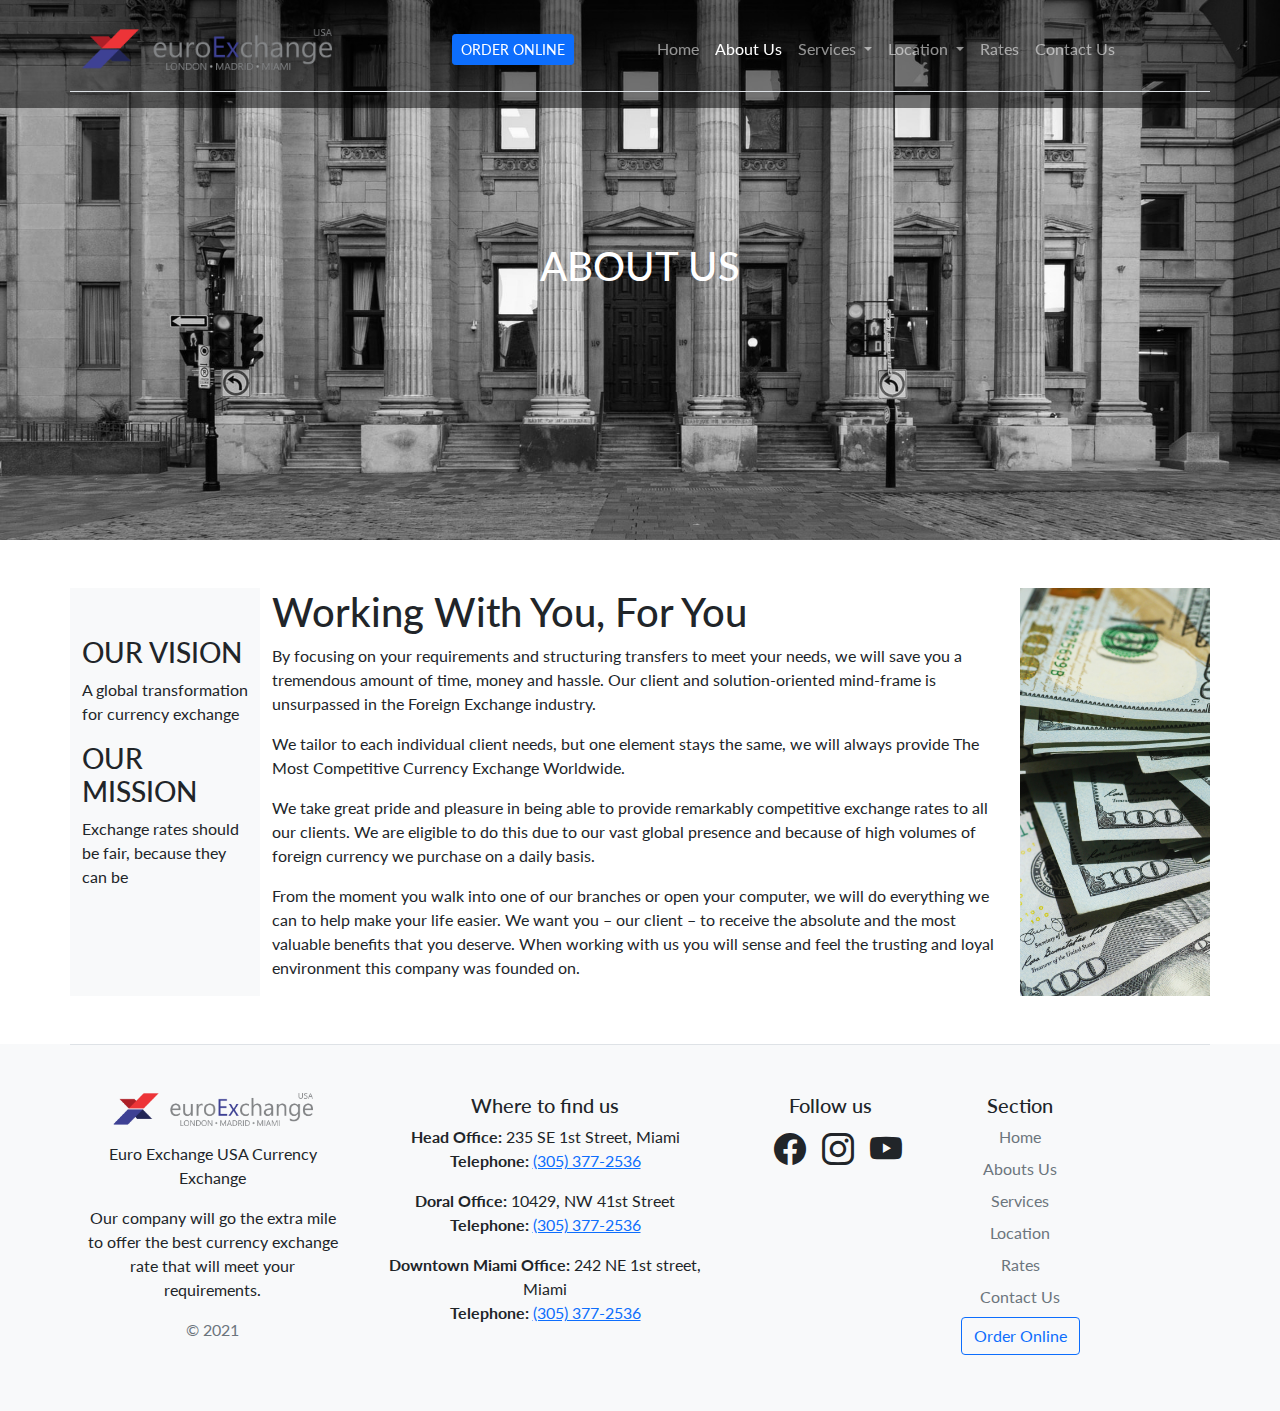
==== about-us.html @ 1824eb9c "Second commit wiht several changes on design" ====
<!DOCTYPE html>
<html lang="en">
  <head>
    <meta charset="UTF-8" />
    <meta http-equiv="X-UA-Compatible" content="IE=edge" />
    <meta name="viewport" content="width=device-width, initial-scale=1.0" />
    <link rel="stylesheet" href="css/bootstrap.min.css" />
    <link rel="stylesheet" href="css/custom.css" />
    <link rel="shorcut icon" href="img/favicon.ico" type="image/x-icon" />
    <link
      rel="stylesheet"
      href="https://cdn.jsdelivr.net/npm/bootstrap-icons@1.8.3/font/bootstrap-icons.css"
    />
    <link
      href="https://fonts.googleapis.com/css2?family=Lato:ital,wght@0,100;0,300;0,400;0,700;0,900;1,100;1,300;1,700;1,900&display=swap"
      rel="stylesheet"
    />
    <title>About Us | EuroExchangeUSA</title>
  </head>
  <body>
    <nav
      class="navbar fixed-top navbar-expand-lg navbar-dark bg-black"
      style="--bs-bg-opacity: 0.5"
    >
      <div
        class="container d-flex flex-wrap align-items-center justify-content-center justify-content-md-between py-3 mb-2 border-bottom"
      >
        <a
          class="navbar-brand d-flex col-md-3 mb-2 mb-md-0 text-dark text-decoration-none"
          href="index.html"
        >
          <img src="img/euro_logo.png" width="250px" alt="" />
        </a>
        <button
          class="navbar-toggler"
          type="button"
          data-bs-toggle="collapse"
          data-bs-target="#navbarSupportedContent"
          aria-controls="navbarSupportedContent"
          aria-expanded="false"
          aria-label="Toggle navigation"
        >
          <span class="navbar-toggler-icon"></span>
        </button>

        <div
          class="collapse navbar-collapse col-9 col-md-auto mb-2 justify-content-evenly mb-md-0"
          id="navbarSupportedContent"
        >
          <div class="d-flex">
            <a
              href="https://xchangeofamerica.com/"
              class="text-decoration-none btn btn-sm btn-primary"
              >ORDER ONLINE</a
            >
          </div>

          <ul class="navbar-nav mb-2 mb-lg-0">
            <li class="nav-item">
              <a class="nav-link" aria-current="page" href="index.html">Home</a>
            </li>
            <li class="nav-item">
              <a class="nav-link active" href="about-us.html">About Us</a>
            </li>
            <li class="nav-item dropdown">
              <a
                class="nav-link dropdown-toggle"
                href="services.html"
                id="navbarDropdown1"
                role="button"
                data-bs-toggle="dropdown"
                aria-expanded="false"
              >
                Services
              </a>
              <ul class="dropdown-menu" aria-labelledby="navbarDropdown1">
                <li>
                  <a class="dropdown-item" href="services.html">Our Services</a>
                </li>
                <li><hr class="dropdown-divider" /></li>
                <li>
                  <a class="dropdown-item" href="https://xchangeofamerica.com/"
                    >Buy Sell Currency</a
                  >
                </li>
                <li>
                  <a class="dropdown-item" href="currency-exchange.html"
                    >Currency Exchange</a
                  >
                </li>
              </ul>
            </li>
            <li class="nav-item dropdown">
              <a
                class="nav-link dropdown-toggle"
                href="locations.html"
                id="navbarDropdown2"
                role="button"
                data-bs-toggle="dropdown"
                aria-expanded="false"
              >
                Location
              </a>
              <ul class="dropdown-menu" aria-labelledby="navbarDropdown2">
                <li>
                  <a class="dropdown-item" href="locations.html">Maimi, FL</a>
                </li>
                <li>
                  <a class="dropdown-item" href="location-doral.html"
                    >Doral, FL</a
                  >
                </li>
              </ul>
            </li>
            <li class="nav-item">
              <a class="nav-link" href="rates.html">Rates</a>
            </li>
            <li class="nav-item">
              <a class="nav-link" href="contact-us.html">Contact Us</a>
            </li>
          </ul>
        </div>
      </div>
    </nav>

    <main>
      <section
        class="bg-container-img position-relative"
        style="
          background-image: url(img/bank.jpg);
          background-position: 50% 40%;
        "
      >
        <div
          class="container position-absolute top-50 start-50 translate-middle"
        >
          <div class="text-center">
            <h1 class="text-center text-white">ABOUT US</h1>
          </div>
        </div>
      </section>

      <section>
        <div class="container mt-5">
          <div class="row">
            <div class="col-md-2 bg-light">
              <div class="pt-5">
                <h3>OUR VISION</h3>
                <p>A global transformation for currency exchange</p>
                <h3>OUR MISSION</h3>
                <p>Exchange rates should be fair, because they can be</p>
              </div>
            </div>
            <div class="col-md-8">
              <h1>Working With You, For You</h1>
              <p>
                By focusing on your requirements and structuring transfers to
                meet your needs, we will save you a tremendous amount of time,
                money and hassle. Our client and solution-oriented mind-frame is
                unsurpassed in the Foreign Exchange industry.
              </p>
              <p>
                We tailor to each individual client needs, but one element stays
                the same, we will always provide The Most Competitive Currency
                Exchange Worldwide.
              </p>
              <p>
                We take great pride and pleasure in being able to provide
                remarkably competitive exchange rates to all our clients. We are
                eligible to do this due to our vast global presence and because
                of high volumes of foreign currency we purchase on a daily
                basis.
              </p>
              <p>
                From the moment you walk into one of our branches or open your
                computer, we will do everything we can to help make your life
                easier. We want you – our client – to receive the absolute and
                the most valuable benefits that you deserve. When working with
                us you will sense and feel the trusting and loyal environment
                this company was founded on.
              </p>
            </div>
            <div
              class="col-md-2"
              style="
                background-image: url(img/dollar-two.jpg);
                background-size: cover;
              "
            >
              <div></div>
            </div>
          </div>
        </div>
      </section>
    </main>

    <footer class="bg-light">
      <div class="container">
        <div class="row row-col-4 py-5 mt-5 border-top">
          <div class="col-md-3 text-center">
            <a
              href="index.html"
              class="d-flex align-items-center mb-3 link-dark text-decoration-none"
            >
              <img
                src="img/euro_logo.png"
                alt="EuroExchangeUSA Bank Logo"
                style="width: 200px"
                class="rounded mx-auto"
              />
            </a>
            <p>Euro Exchange USA Currency Exchange</p>
            <p>
              Our company will go the extra mile to offer the best currency
              exchange rate that will meet your requirements.
            </p>
            <p class="text-muted">&copy; 2021</p>
          </div>

          <div class="col-md-4 text-center">
            <h5>Where to find us</h5>
            <div class="col-md-12">
              <p>
                <b>Head Office:</b> 235 SE 1st Street, Miami <br />
                <b>Telephone:</b> <a href="tel:+13053772536">(305) 377-2536</a>
              </p>
            </div>

            <div class="col-md-12">
              <p>
                <b>Doral Office:</b> 10429, NW 41st Street <br />
                <b>Telephone:</b> <a href="tel:+13053772536">(305) 377-2536</a>
              </p>
            </div>

            <div class="col-md-12">
              <p>
                <b>Downtown Miami Office:</b> 242 NE 1st street, Miami <br />
                <b>Telephone:</b> <a href="tel:+13053772536">(305) 377-2536</a>
              </p>
            </div>
          </div>

          <div class="col-md-2 text-center">
            <h5>Follow us</h5>
            <ul class="list-unstyled d-flex justify-content-center">
              <li class="ms-3">
                <a
                  class="link-dark"
                  href="https://www.facebook.com/EuroExchangeUSA/"
                >
                  <i class="bi bi-facebook" style="font-size: 2rem"></i>
                </a>
              </li>
              <li class="ms-3">
                <a
                  class="link-dark"
                  href="https://www.instagram.com/euroexchange/"
                  ><i class="bi bi-instagram" style="font-size: 2rem"></i
                ></a>
              </li>
              <li class="ms-3">
                <a class="link-dark" href="#"
                  ><i class="bi bi-youtube" style="font-size: 2rem"></i
                ></a>
              </li>
            </ul>
          </div>

          <div class="col-md-2 text-center">
            <h5>Section</h5>
            <ul class="nav flex-column">
              <li class="nav-item mb-2">
                <a href="index.html" class="nav-link p-0 text-muted">Home</a>
              </li>
              <li class="nav-item mb-2">
                <a href="about-us.html" class="nav-link p-0 text-muted"
                  >Abouts Us</a
                >
              </li>
              <li class="nav-item mb-2">
                <a href="services.html" class="nav-link p-0 text-muted"
                  >Services</a
                >
              </li>
              <li class="nav-item mb-2">
                <a href="locations.html" class="nav-link p-0 text-muted"
                  >Location</a
                >
              </li>
              <li class="nav-item mb-2">
                <a href="rates.html" class="nav-link p-0 text-muted">Rates</a>
              </li>
              <li class="nav-item mb-2">
                <a href="contact-us.html" class="nav-link p-0 text-muted"
                  >Contact Us</a
                >
              </li>
              <li class="nav-item mb-2">
                <a
                  href="https://xchangeofamerica.com/"
                  class="btn btn-outline-primary"
                  >Order Online</a
                >
              </li>
            </ul>
          </div>
        </div>
      </div>
    </footer>

    <script src="js/bootstrap.bundle.min.js"></script>
    <script src="js/custom.js"></script>
  </body>
</html>
---- css/custom.css ----
body {
  font-family: "Lato", sans-serif;
}

/* To top Button */
#btn-back-to-top {
  position: fixed;
  bottom: 20px;
  right: 20px;
  display: none;
}

/* */
.container-contact-map {
  max-width: 29rem;
  margin-left: auto;
  margin-right: auto;
}

.container-contact-us {
  max-width: 40rem;
  margin-left: auto;
  margin-right: auto;
}

#map {
  height: 868px;
  width: 100%;
}

.background-container {
  background-color: rgba(0, 0, 0, 0.5) !important;
  height: 100%;
  width: auto;
  z-index: 999;
}

.background-image {
  background-image: url(/img/image.png);
  background-position: center;
  background-repeat: repeat;
}

/*  */

.home .carousel-item {
  min-height: 70vh;
  background-position: center;
  background-size: cover;
  position: relative;
  z-index: 1;
}
.home .carousel-item:before {
  content: "";
  position: absolute;
  left: 0;
  top: 0;
  width: 100%;
  height: 100%;
  background-color: rgba(0, 0, 0, 0.5);
  z-index: -1;
}
.home .carousel-item .container {
  position: absolute;
  left: 50%;
  top: 50%;
  transform: translate(-50%, -50%);
  text-align: center;
}
.home .carousel-item h2 {
  font-size: 80px;
  color: #ffffff;
  margin: 0 0 10px;
  opacity: 0;
}
.home .carousel-item p {
  font-size: 30px;
  margin: 0;
  color: #eeeeee;
  opacity: 0;
}
.home .carousel-item.active h2 {
  animation: fadeInLeft 0.5s ease forwards;
}
.home .carousel-item.active p {
  animation: fadeInRight 0.5s ease forwards;
}

@keyframes fadeInLeft {
  0% {
    opacity: 0;
    transform: translateX(-30px);
  }
  100% {
    opacity: 1;
    transform: translateX(0px);
  }
}
@keyframes fadeInRight {
  0% {
    opacity: 0;
    transform: translateX(30px);
  }
  100% {
    opacity: 1;
    transform: translateX(0px);
  }
}

/* Background Container */

.bg-container-img {
  height: 60vh;
  width: 100%;
  background-size: cover;
  background-repeat: no-repeat;
}
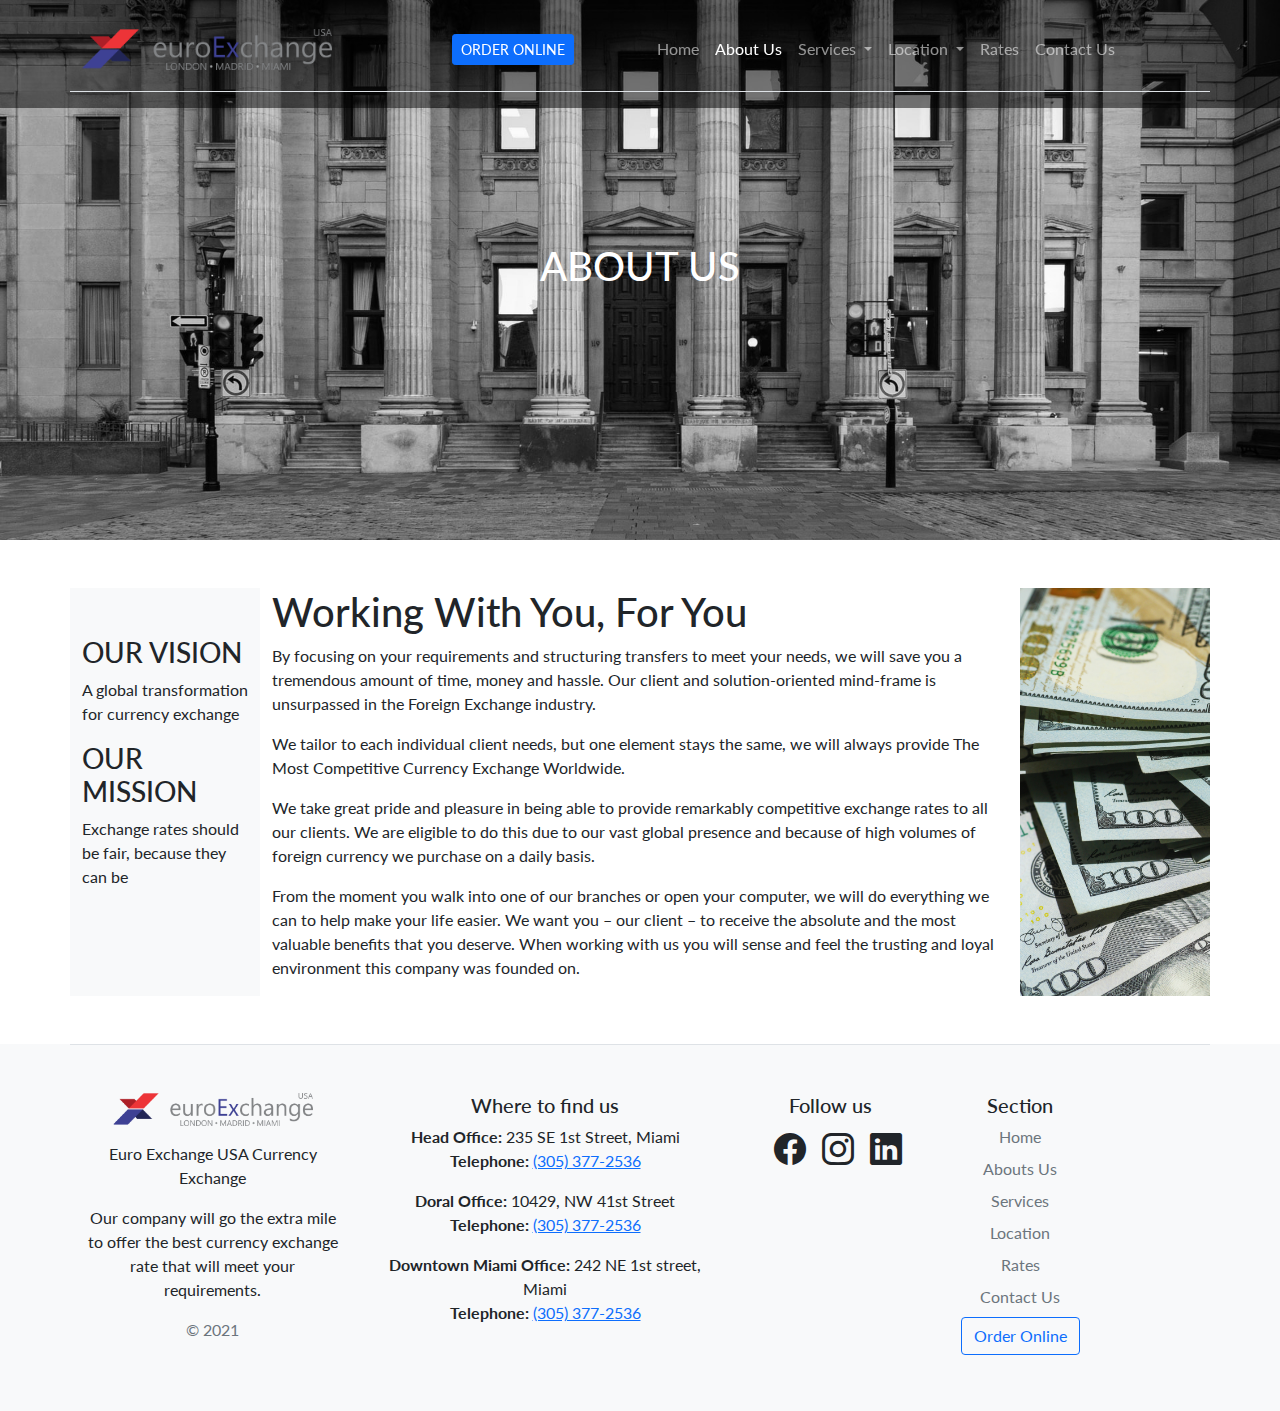
==== commit c38e4697: "Made changes in footer" ====
--- a/about-us.html
+++ b/about-us.html
@@ -260,8 +260,10 @@
                 ></a>
               </li>
               <li class="ms-3">
-                <a class="link-dark" href="#"
-                  ><i class="bi bi-youtube" style="font-size: 2rem"></i
+                <a
+                  class="link-dark"
+                  href="https://www.linkedin.com/company/euroexchangegroup/about/"
+                  ><i class="bi bi-linkedin" style="font-size: 2rem"></i
                 ></a>
               </li>
             </ul>
--- a/css/custom.css
+++ b/css/custom.css
@@ -33,12 +33,6 @@
   height: 100%;
   width: auto;
   z-index: 999;
-}
-
-.background-image {
-  background-image: url(/img/image.png);
-  background-position: center;
-  background-repeat: repeat;
 }
 
 /*  */
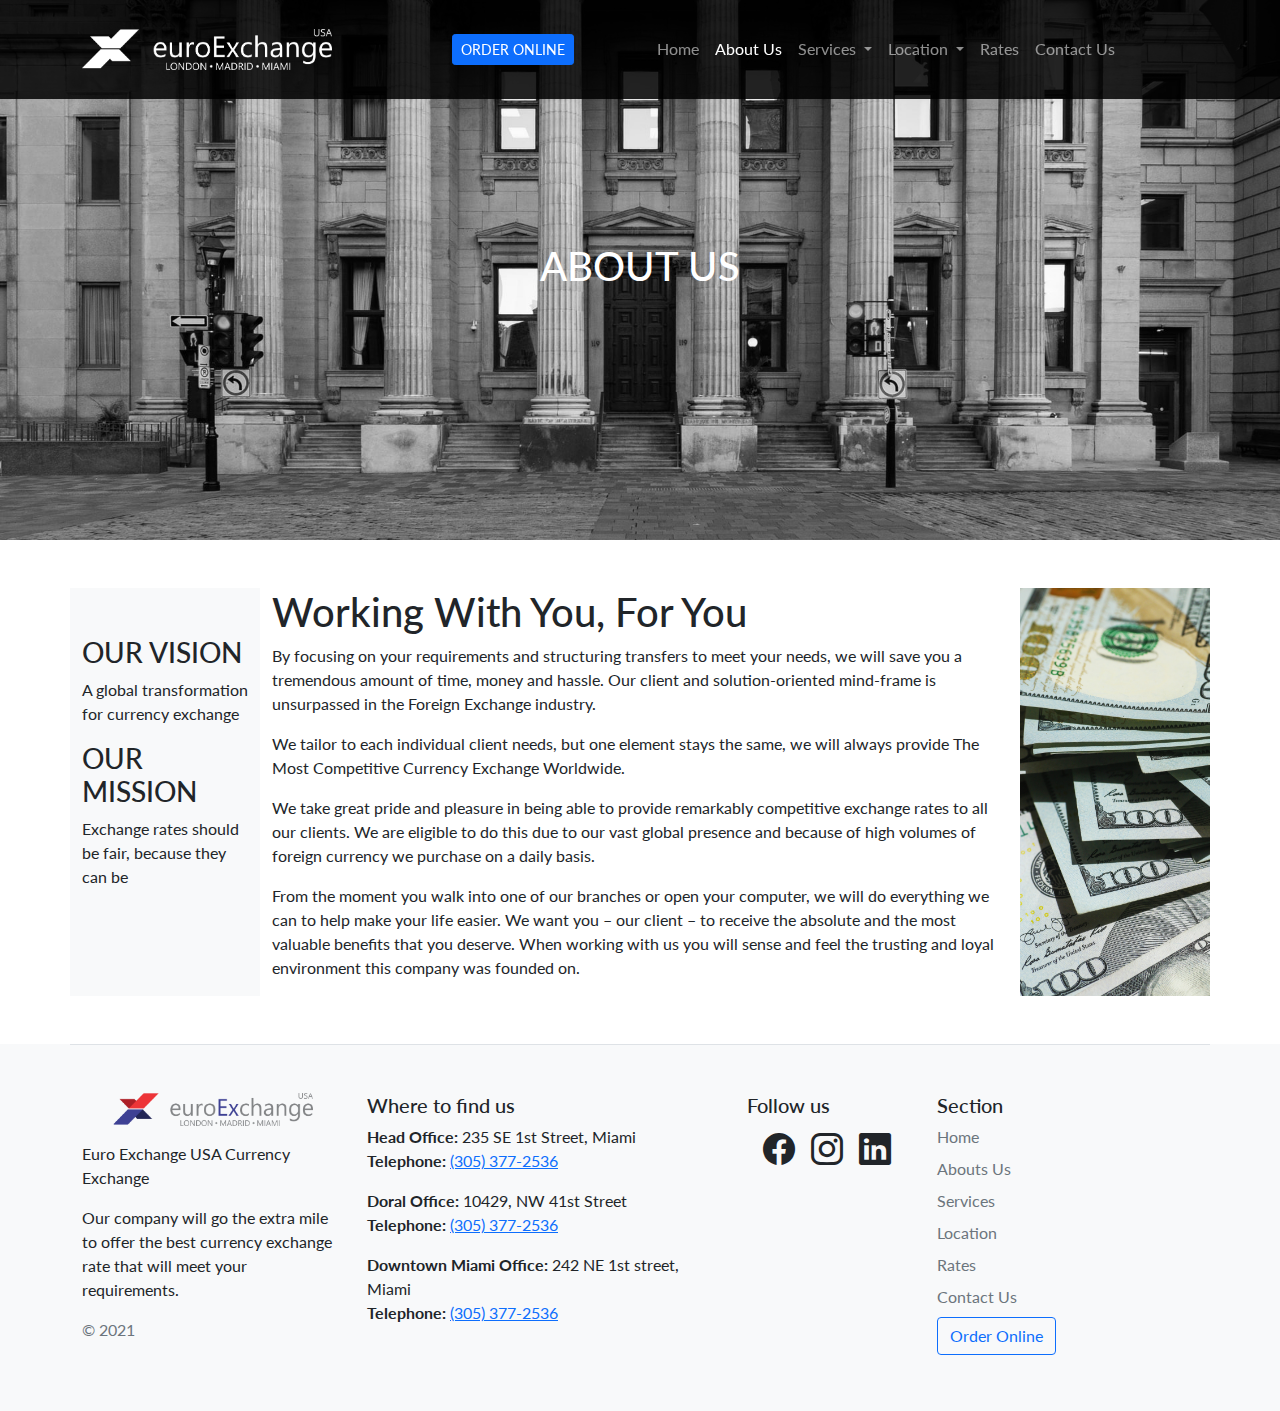
==== commit 208d5dc6: "Some design changes in web site,opacity" ====
--- a/about-us.html
+++ b/about-us.html
@@ -20,16 +20,21 @@
   <body>
     <nav
       class="navbar fixed-top navbar-expand-lg navbar-dark bg-black"
-      style="--bs-bg-opacity: 0.5"
+      style="--bs-bg-opacity: 0.85"
     >
       <div
-        class="container d-flex flex-wrap align-items-center justify-content-center justify-content-md-between py-3 mb-2 border-bottom"
+        class="container d-flex flex-wrap align-items-center justify-content-center justify-content-md-between py-3"
       >
         <a
           class="navbar-brand d-flex col-md-3 mb-2 mb-md-0 text-dark text-decoration-none"
           href="index.html"
         >
-          <img src="img/euro_logo.png" width="250px" alt="" />
+          <img
+            src="img/euro_logo_white.png"
+            width="250px"
+            alt=""
+            style="--bs-bg-opacity: 1"
+          />
         </a>
         <button
           class="navbar-toggler"
@@ -197,7 +202,7 @@
     <footer class="bg-light">
       <div class="container">
         <div class="row row-col-4 py-5 mt-5 border-top">
-          <div class="col-md-3 text-center">
+          <div class="col-md-3 text-start">
             <a
               href="index.html"
               class="d-flex align-items-center mb-3 link-dark text-decoration-none"
@@ -217,7 +222,7 @@
             <p class="text-muted">&copy; 2021</p>
           </div>
 
-          <div class="col-md-4 text-center">
+          <div class="col-md-4 text-start">
             <h5>Where to find us</h5>
             <div class="col-md-12">
               <p>
@@ -241,9 +246,9 @@
             </div>
           </div>
 
-          <div class="col-md-2 text-center">
+          <div class="col-md-2 text-start">
             <h5>Follow us</h5>
-            <ul class="list-unstyled d-flex justify-content-center">
+            <ul class="list-unstyled d-flex justify-content-start">
               <li class="ms-3">
                 <a
                   class="link-dark"
@@ -269,7 +274,7 @@
             </ul>
           </div>
 
-          <div class="col-md-2 text-center">
+          <div class="col-md-2 text-start">
             <h5>Section</h5>
             <ul class="nav flex-column">
               <li class="nav-item mb-2">
--- a/css/custom.css
+++ b/css/custom.css
@@ -1,13 +1,5 @@
 body {
   font-family: "Lato", sans-serif;
-}
-
-/* To top Button */
-#btn-back-to-top {
-  position: fixed;
-  bottom: 20px;
-  right: 20px;
-  display: none;
 }
 
 /* */
@@ -109,3 +101,10 @@
   background-size: cover;
   background-repeat: no-repeat;
 }
+
+.visit-img-bg {
+  background-color: rgba(0, 0, 0, 0.5) !important;
+  width: 100%;
+  height: 100%;
+  /* border-radius: 10px; */
+}
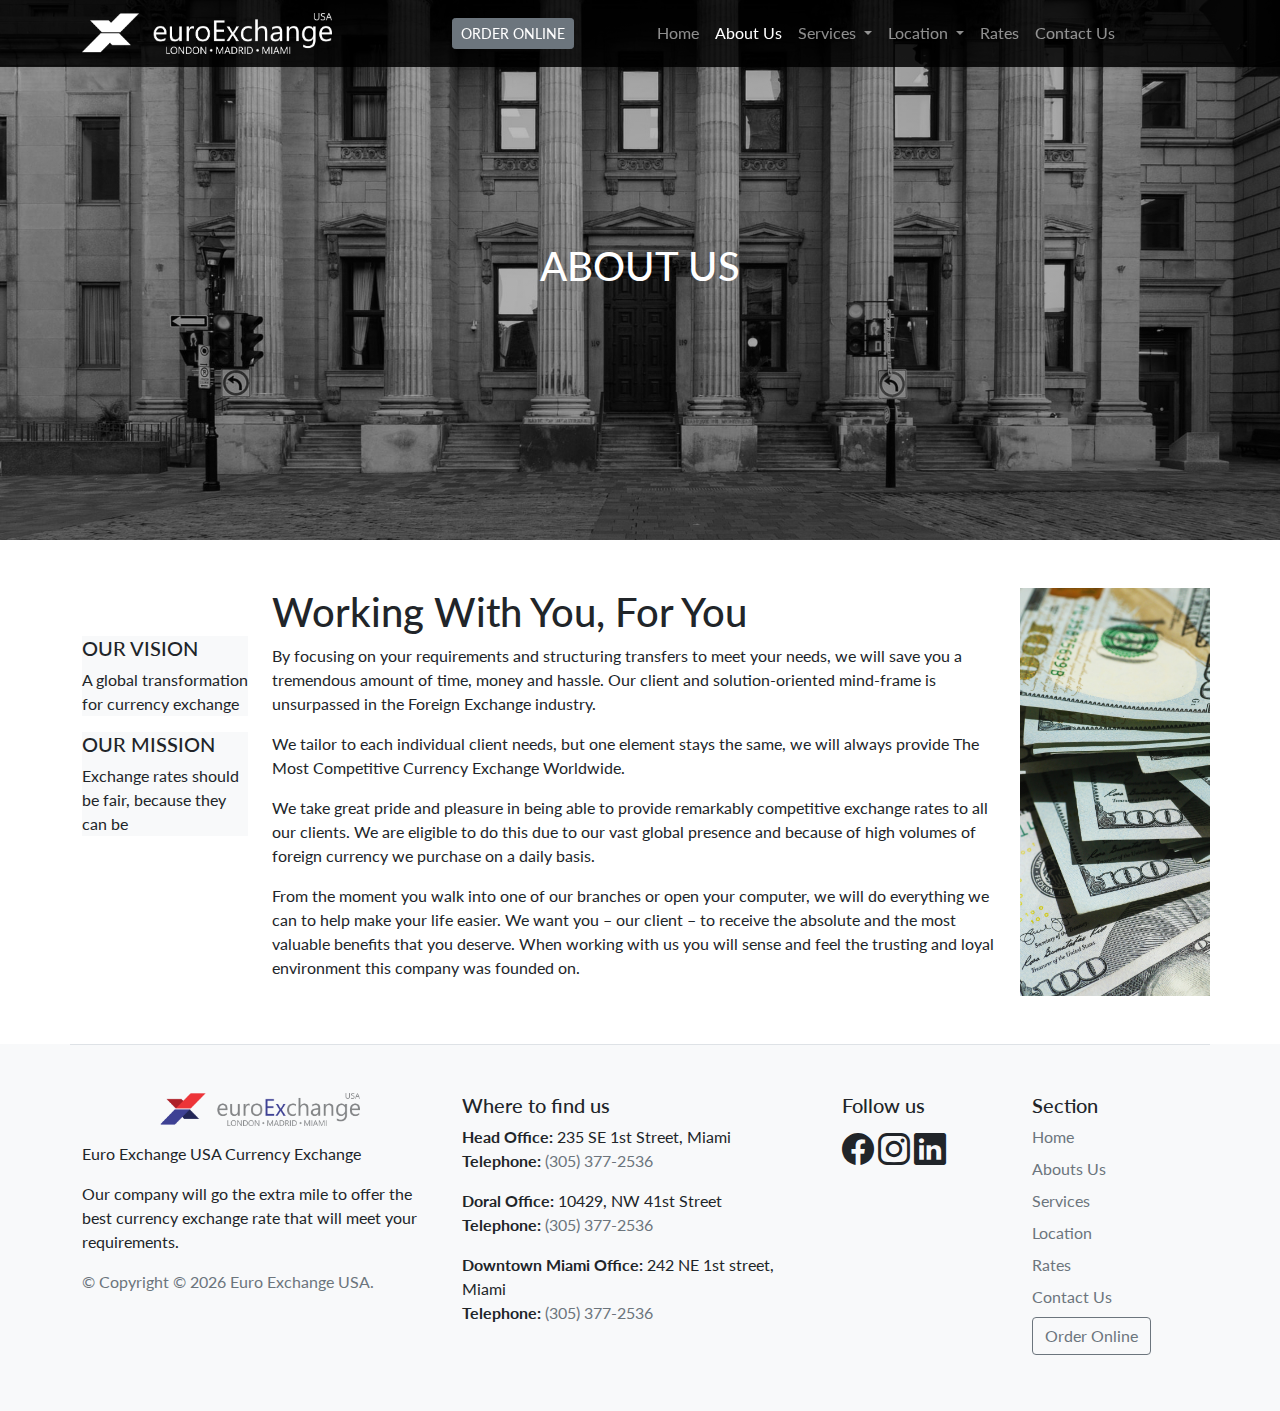
==== commit 619debe0: "Maybe Final changes on design" ====
--- a/about-us.html
+++ b/about-us.html
@@ -23,7 +23,7 @@
       style="--bs-bg-opacity: 0.85"
     >
       <div
-        class="container d-flex flex-wrap align-items-center justify-content-center justify-content-md-between py-3"
+        class="container d-flex flex-wrap align-items-center justify-content-center justify-content-sm-between"
       >
         <a
           class="navbar-brand d-flex col-md-3 mb-2 mb-md-0 text-dark text-decoration-none"
@@ -52,15 +52,15 @@
           class="collapse navbar-collapse col-9 col-md-auto mb-2 justify-content-evenly mb-md-0"
           id="navbarSupportedContent"
         >
-          <div class="d-flex">
+          <div class="d-flex justify-content-center">
             <a
               href="https://xchangeofamerica.com/"
-              class="text-decoration-none btn btn-sm btn-primary"
+              class="text-decoration-none btn btn-sm btn-secondary"
               >ORDER ONLINE</a
             >
           </div>
 
-          <ul class="navbar-nav mb-2 mb-lg-0">
+          <ul class="navbar-nav mb-2 mb-lg-0 align-items-center">
             <li class="nav-item">
               <a class="nav-link" aria-current="page" href="index.html">Home</a>
             </li>
@@ -78,7 +78,10 @@
               >
                 Services
               </a>
-              <ul class="dropdown-menu" aria-labelledby="navbarDropdown1">
+              <ul
+                class="dropdown-menu dropdown-menu-dark text-center"
+                aria-labelledby="navbarDropdown1"
+              >
                 <li>
                   <a class="dropdown-item" href="services.html">Our Services</a>
                 </li>
@@ -106,7 +109,10 @@
               >
                 Location
               </a>
-              <ul class="dropdown-menu" aria-labelledby="navbarDropdown2">
+              <ul
+                class="dropdown-menu dropdown-menu-dark text-center"
+                aria-labelledby="navbarDropdown2"
+              >
                 <li>
                   <a class="dropdown-item" href="locations.html">Maimi, FL</a>
                 </li>
@@ -132,7 +138,12 @@
       <section
         class="bg-container-img position-relative"
         style="
-          background-image: url(img/bank.jpg);
+          background-image: linear-gradient(
+              to right bottom,
+              rgba(0, 0, 0, 0.2),
+              rgba(0, 0, 0, 0.4)
+            ),
+            url(img/bank.jpg);
           background-position: 50% 40%;
         "
       >
@@ -148,12 +159,16 @@
       <section>
         <div class="container mt-5">
           <div class="row">
-            <div class="col-md-2 bg-light">
+            <div class="col-md-2">
               <div class="pt-5">
-                <h3>OUR VISION</h3>
-                <p>A global transformation for currency exchange</p>
-                <h3>OUR MISSION</h3>
-                <p>Exchange rates should be fair, because they can be</p>
+                <div class="bg-light">
+                  <h5>OUR VISION</h5>
+                  <p>A global transformation for currency exchange</p>
+                </div>
+                <div class="bg-light">
+                  <h5>OUR MISSION</h5>
+                  <p>Exchange rates should be fair, because they can be</p>
+                </div>
               </div>
             </div>
             <div class="col-md-8">
@@ -202,10 +217,10 @@
     <footer class="bg-light">
       <div class="container">
         <div class="row row-col-4 py-5 mt-5 border-top">
-          <div class="col-md-3 text-start">
+          <div class="col-md-4 text-start">
             <a
               href="index.html"
-              class="d-flex align-items-center mb-3 link-dark text-decoration-none"
+              class="d-flex align-items-sm-start mb-3 link-dark text-decoration-none"
             >
               <img
                 src="img/euro_logo.png"
@@ -219,7 +234,10 @@
               Our company will go the extra mile to offer the best currency
               exchange rate that will meet your requirements.
             </p>
-            <p class="text-muted">&copy; 2021</p>
+            <p class="text-muted">
+              &copy; Copyright &copy; <span class="year">2022</span> Euro
+              Exchange USA.
+            </p>
           </div>
 
           <div class="col-md-4 text-start">
@@ -227,29 +245,44 @@
             <div class="col-md-12">
               <p>
                 <b>Head Office:</b> 235 SE 1st Street, Miami <br />
-                <b>Telephone:</b> <a href="tel:+13053772536">(305) 377-2536</a>
+                <b>Telephone:</b>
+                <a
+                  class="link-secondary text-decoration-none"
+                  href="tel:+13053772536"
+                  >(305) 377-2536</a
+                >
               </p>
             </div>
 
             <div class="col-md-12">
               <p>
                 <b>Doral Office:</b> 10429, NW 41st Street <br />
-                <b>Telephone:</b> <a href="tel:+13053772536">(305) 377-2536</a>
+                <b>Telephone:</b>
+                <a
+                  class="link-secondary text-decoration-none"
+                  href="tel:+13053772536"
+                  >(305) 377-2536</a
+                >
               </p>
             </div>
 
             <div class="col-md-12">
               <p>
                 <b>Downtown Miami Office:</b> 242 NE 1st street, Miami <br />
-                <b>Telephone:</b> <a href="tel:+13053772536">(305) 377-2536</a>
+                <b>Telephone:</b>
+                <a
+                  class="link-secondary text-decoration-none"
+                  href="tel:+13053772536"
+                  >(305) 377-2536</a
+                >
               </p>
             </div>
           </div>
 
           <div class="col-md-2 text-start">
             <h5>Follow us</h5>
-            <ul class="list-unstyled d-flex justify-content-start">
-              <li class="ms-3">
+            <ul class="list-unstyled d-flex flex-grow-1 justify-content-start">
+              <li>
                 <a
                   class="link-dark"
                   href="https://www.facebook.com/EuroExchangeUSA/"
@@ -257,14 +290,14 @@
                   <i class="bi bi-facebook" style="font-size: 2rem"></i>
                 </a>
               </li>
-              <li class="ms-3">
+              <li class="ms-1">
                 <a
                   class="link-dark"
                   href="https://www.instagram.com/euroexchange/"
                   ><i class="bi bi-instagram" style="font-size: 2rem"></i
                 ></a>
               </li>
-              <li class="ms-3">
+              <li class="ms-1">
                 <a
                   class="link-dark"
                   href="https://www.linkedin.com/company/euroexchangegroup/about/"
@@ -278,35 +311,51 @@
             <h5>Section</h5>
             <ul class="nav flex-column">
               <li class="nav-item mb-2">
-                <a href="index.html" class="nav-link p-0 text-muted">Home</a>
-              </li>
-              <li class="nav-item mb-2">
-                <a href="about-us.html" class="nav-link p-0 text-muted"
+                <a
+                  href="index.html"
+                  class="nav-link p-0 link-secondary text-decoration-none"
+                  >Home</a
+                >
+              </li>
+              <li class="nav-item mb-2">
+                <a
+                  href="about-us.html"
+                  class="nav-link p-0 link-secondary text-decoration-none"
                   >Abouts Us</a
                 >
               </li>
               <li class="nav-item mb-2">
-                <a href="services.html" class="nav-link p-0 text-muted"
+                <a
+                  href="services.html"
+                  class="nav-link p-0 link-secondary text-decoration-none"
                   >Services</a
                 >
               </li>
               <li class="nav-item mb-2">
-                <a href="locations.html" class="nav-link p-0 text-muted"
+                <a
+                  href="locations.html"
+                  class="nav-link p-0 link-secondary text-decoration-none"
                   >Location</a
                 >
               </li>
               <li class="nav-item mb-2">
-                <a href="rates.html" class="nav-link p-0 text-muted">Rates</a>
-              </li>
-              <li class="nav-item mb-2">
-                <a href="contact-us.html" class="nav-link p-0 text-muted"
+                <a
+                  href="rates.html"
+                  class="nav-link p-0 link-secondary text-decoration-none"
+                  >Rates</a
+                >
+              </li>
+              <li class="nav-item mb-2">
+                <a
+                  href="contact-us.html"
+                  class="nav-link p-0 link-secondary text-decoration-none"
                   >Contact Us</a
                 >
               </li>
               <li class="nav-item mb-2">
                 <a
                   href="https://xchangeofamerica.com/"
-                  class="btn btn-outline-primary"
+                  class="btn btn-outline-secondary"
                   >Order Online</a
                 >
               </li>
--- a/css/custom.css
+++ b/css/custom.css
@@ -16,7 +16,8 @@
 }
 
 #map {
-  height: 868px;
+  height: 100%;
+  min-height: 500px;
   width: 100%;
 }
 
@@ -108,3 +109,12 @@
   height: 100%;
   /* border-radius: 10px; */
 }
+
+.contact-us-bg {
+  background-image: linear-gradient(
+    to right bottom,
+    rgba(0, 0, 0, 0.2),
+    rgba(0, 0, 0, 0.4)
+  ) !important;
+  z-index: 999;
+}
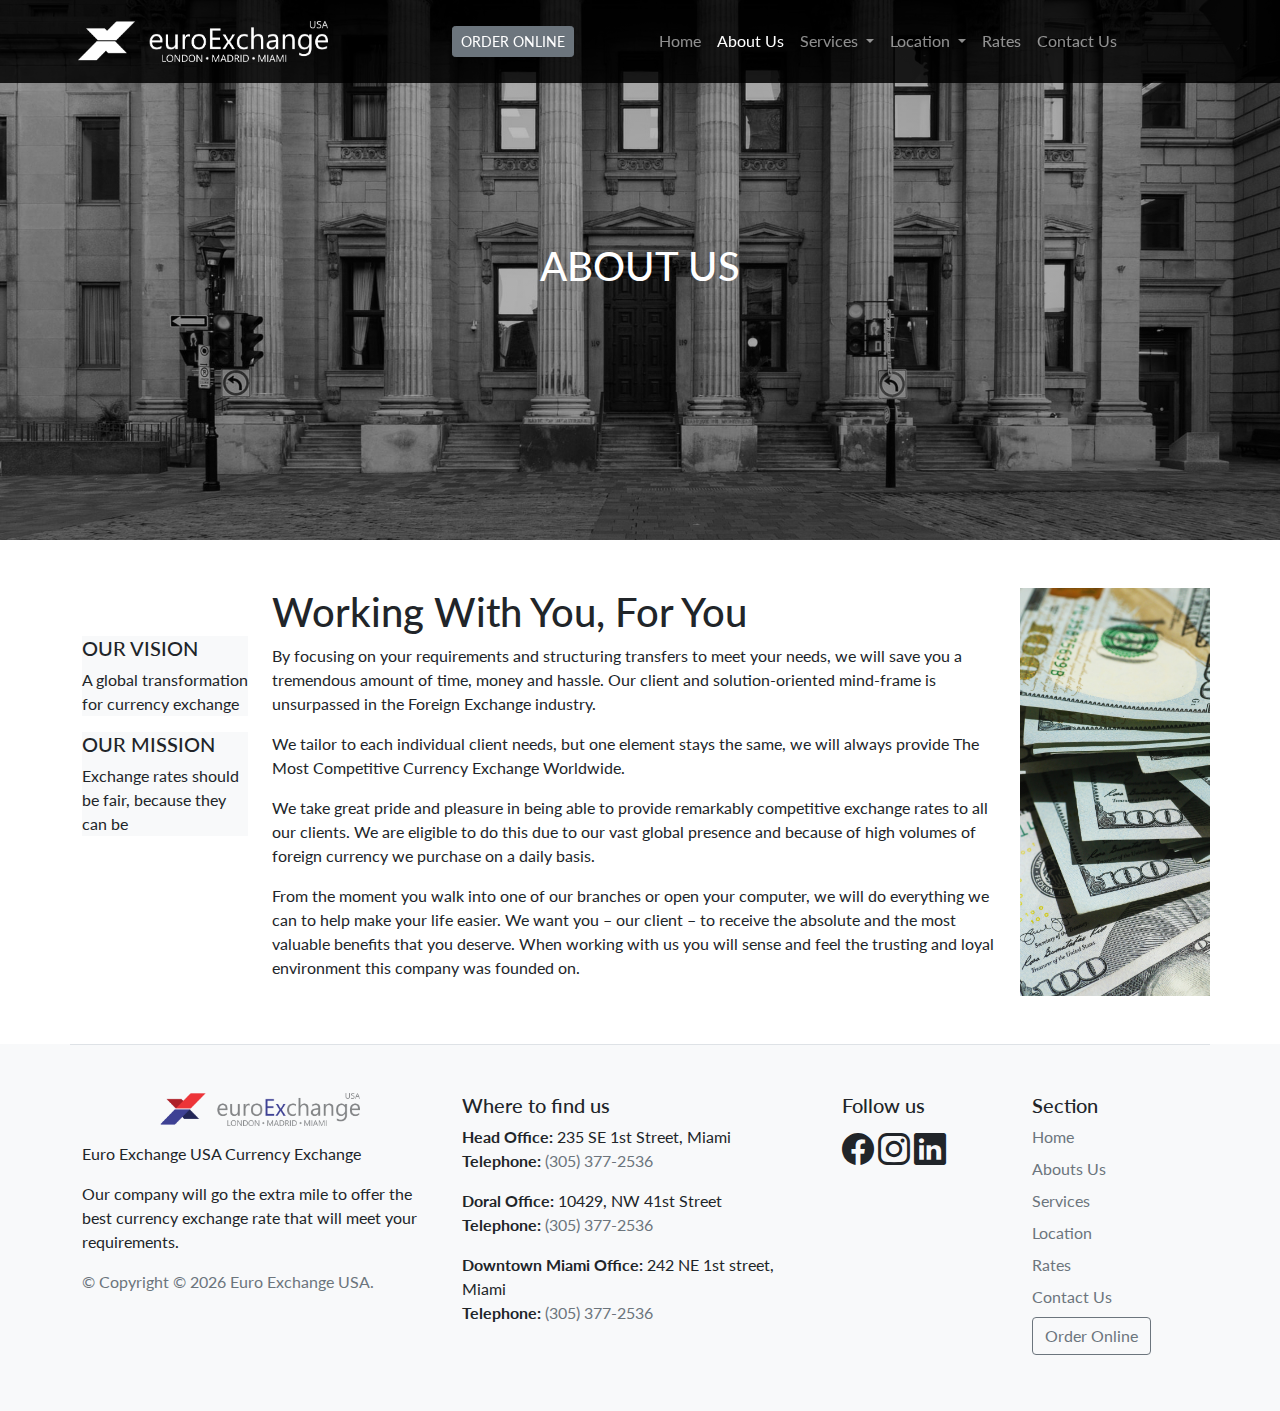
==== commit b3d74ef7: "Minor change" ====
--- a/about-us.html
+++ b/about-us.html
@@ -23,7 +23,7 @@
       style="--bs-bg-opacity: 0.85"
     >
       <div
-        class="container d-flex flex-wrap align-items-center justify-content-center justify-content-sm-between"
+        class="container d-flex flex-wrap align-items-center justify-content-center justify-content-sm-between p-2"
       >
         <a
           class="navbar-brand d-flex col-md-3 mb-2 mb-md-0 text-dark text-decoration-none"
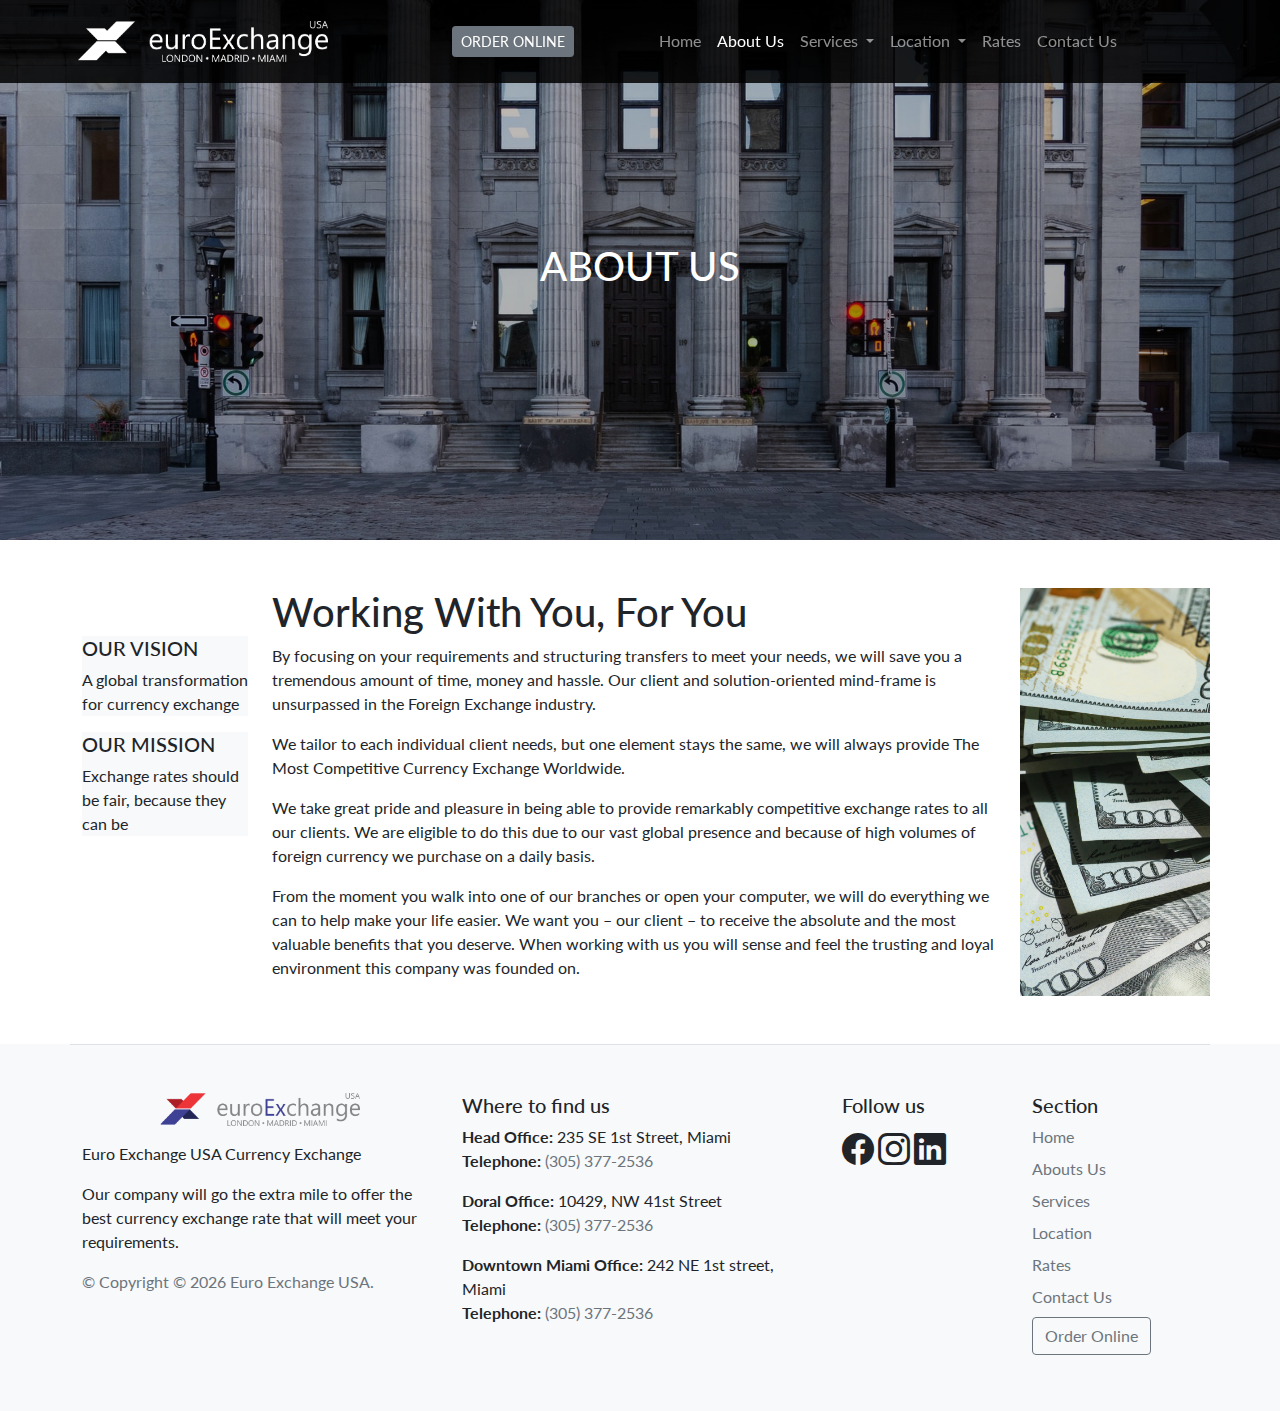
==== commit 408c78a8: "Changes made" ====
--- a/about-us.html
+++ b/about-us.html
@@ -284,6 +284,7 @@
             <ul class="list-unstyled d-flex flex-grow-1 justify-content-start">
               <li>
                 <a
+                  target="_blank"
                   class="link-dark"
                   href="https://www.facebook.com/EuroExchangeUSA/"
                 >
@@ -292,6 +293,7 @@
               </li>
               <li class="ms-1">
                 <a
+                  target="_blank"
                   class="link-dark"
                   href="https://www.instagram.com/euroexchange/"
                   ><i class="bi bi-instagram" style="font-size: 2rem"></i
@@ -299,6 +301,7 @@
               </li>
               <li class="ms-1">
                 <a
+                  target="_blank"
                   class="link-dark"
                   href="https://www.linkedin.com/company/euroexchangegroup/about/"
                   ><i class="bi bi-linkedin" style="font-size: 2rem"></i
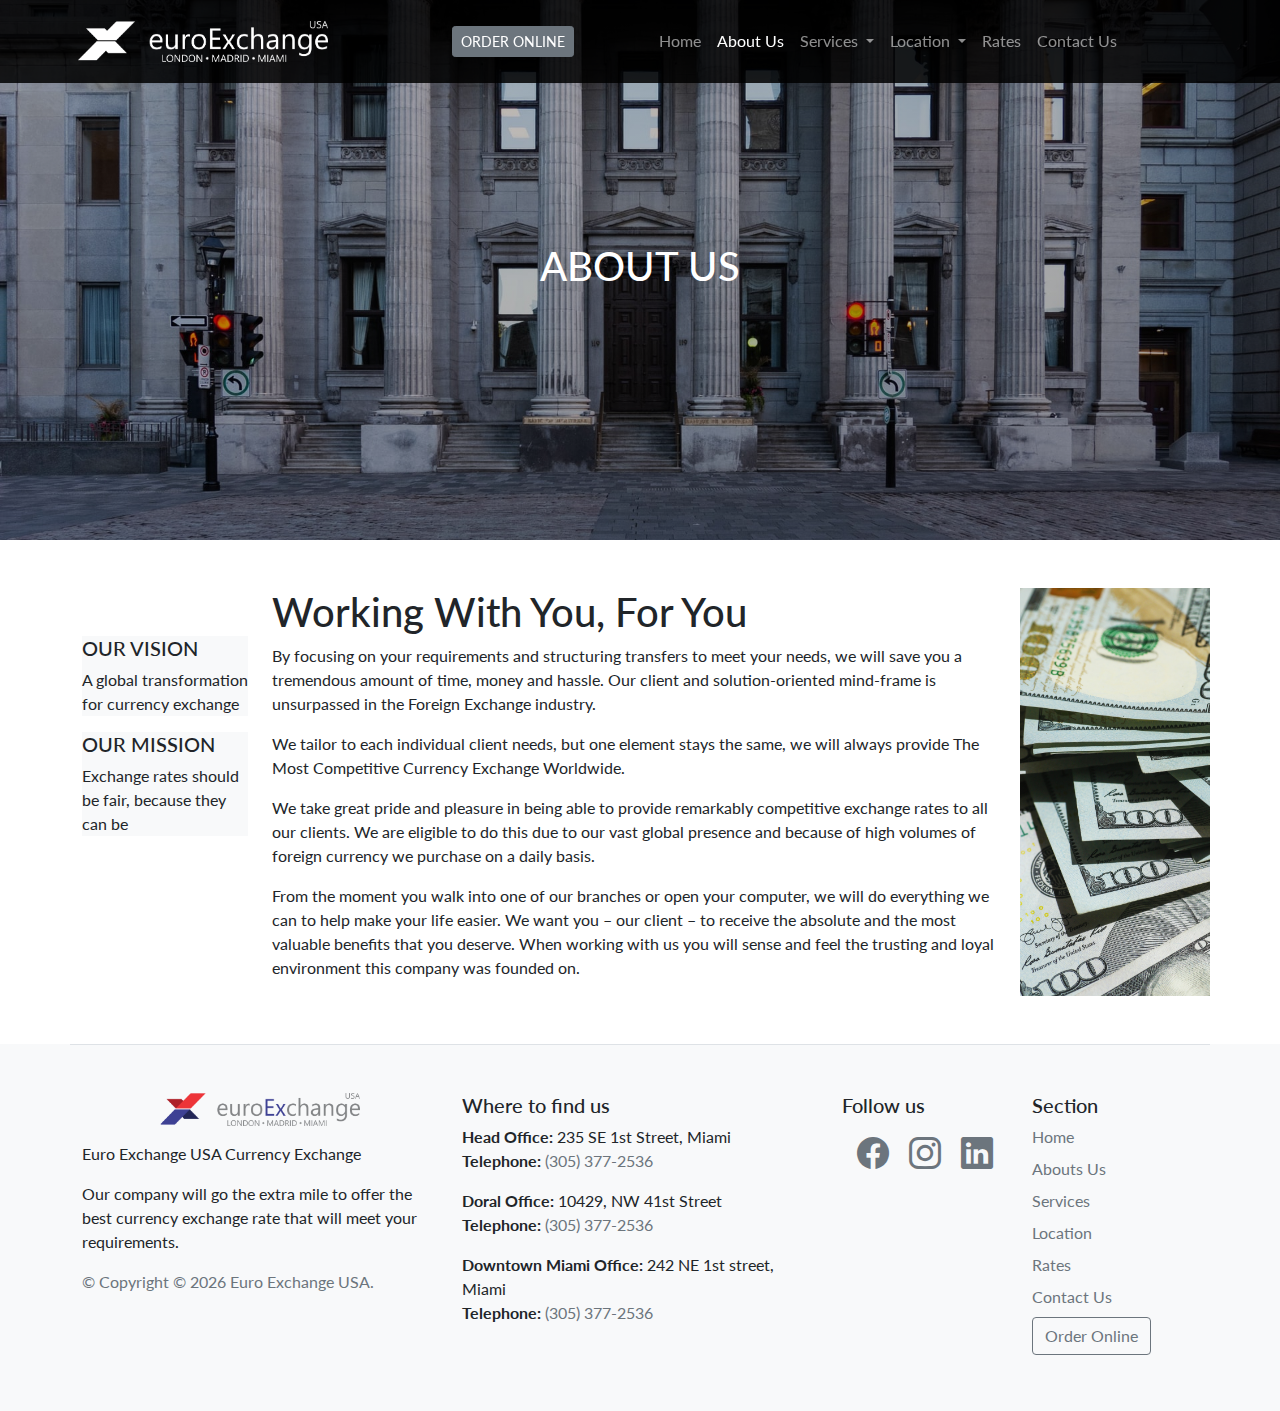
==== commit 16cdd285: "New change" ====
--- a/about-us.html
+++ b/about-us.html
@@ -281,11 +281,13 @@
 
           <div class="col-md-2 text-start">
             <h5>Follow us</h5>
-            <ul class="list-unstyled d-flex flex-grow-1 justify-content-start">
+            <ul
+              class="list-unstyled d-flex flex-grow-1 justify-content-md-center"
+            >
               <li>
                 <a
                   target="_blank"
-                  class="link-dark"
+                  class="btn btn-sm border-0 btn-outline-secondary"
                   href="https://www.facebook.com/EuroExchangeUSA/"
                 >
                   <i class="bi bi-facebook" style="font-size: 2rem"></i>
@@ -294,7 +296,7 @@
               <li class="ms-1">
                 <a
                   target="_blank"
-                  class="link-dark"
+                  class="btn btn-sm border-0 btn-outline-secondary"
                   href="https://www.instagram.com/euroexchange/"
                   ><i class="bi bi-instagram" style="font-size: 2rem"></i
                 ></a>
@@ -302,7 +304,7 @@
               <li class="ms-1">
                 <a
                   target="_blank"
-                  class="link-dark"
+                  class="btn btn-sm border-0 btn-outline-secondary"
                   href="https://www.linkedin.com/company/euroexchangegroup/about/"
                   ><i class="bi bi-linkedin" style="font-size: 2rem"></i
                 ></a>
